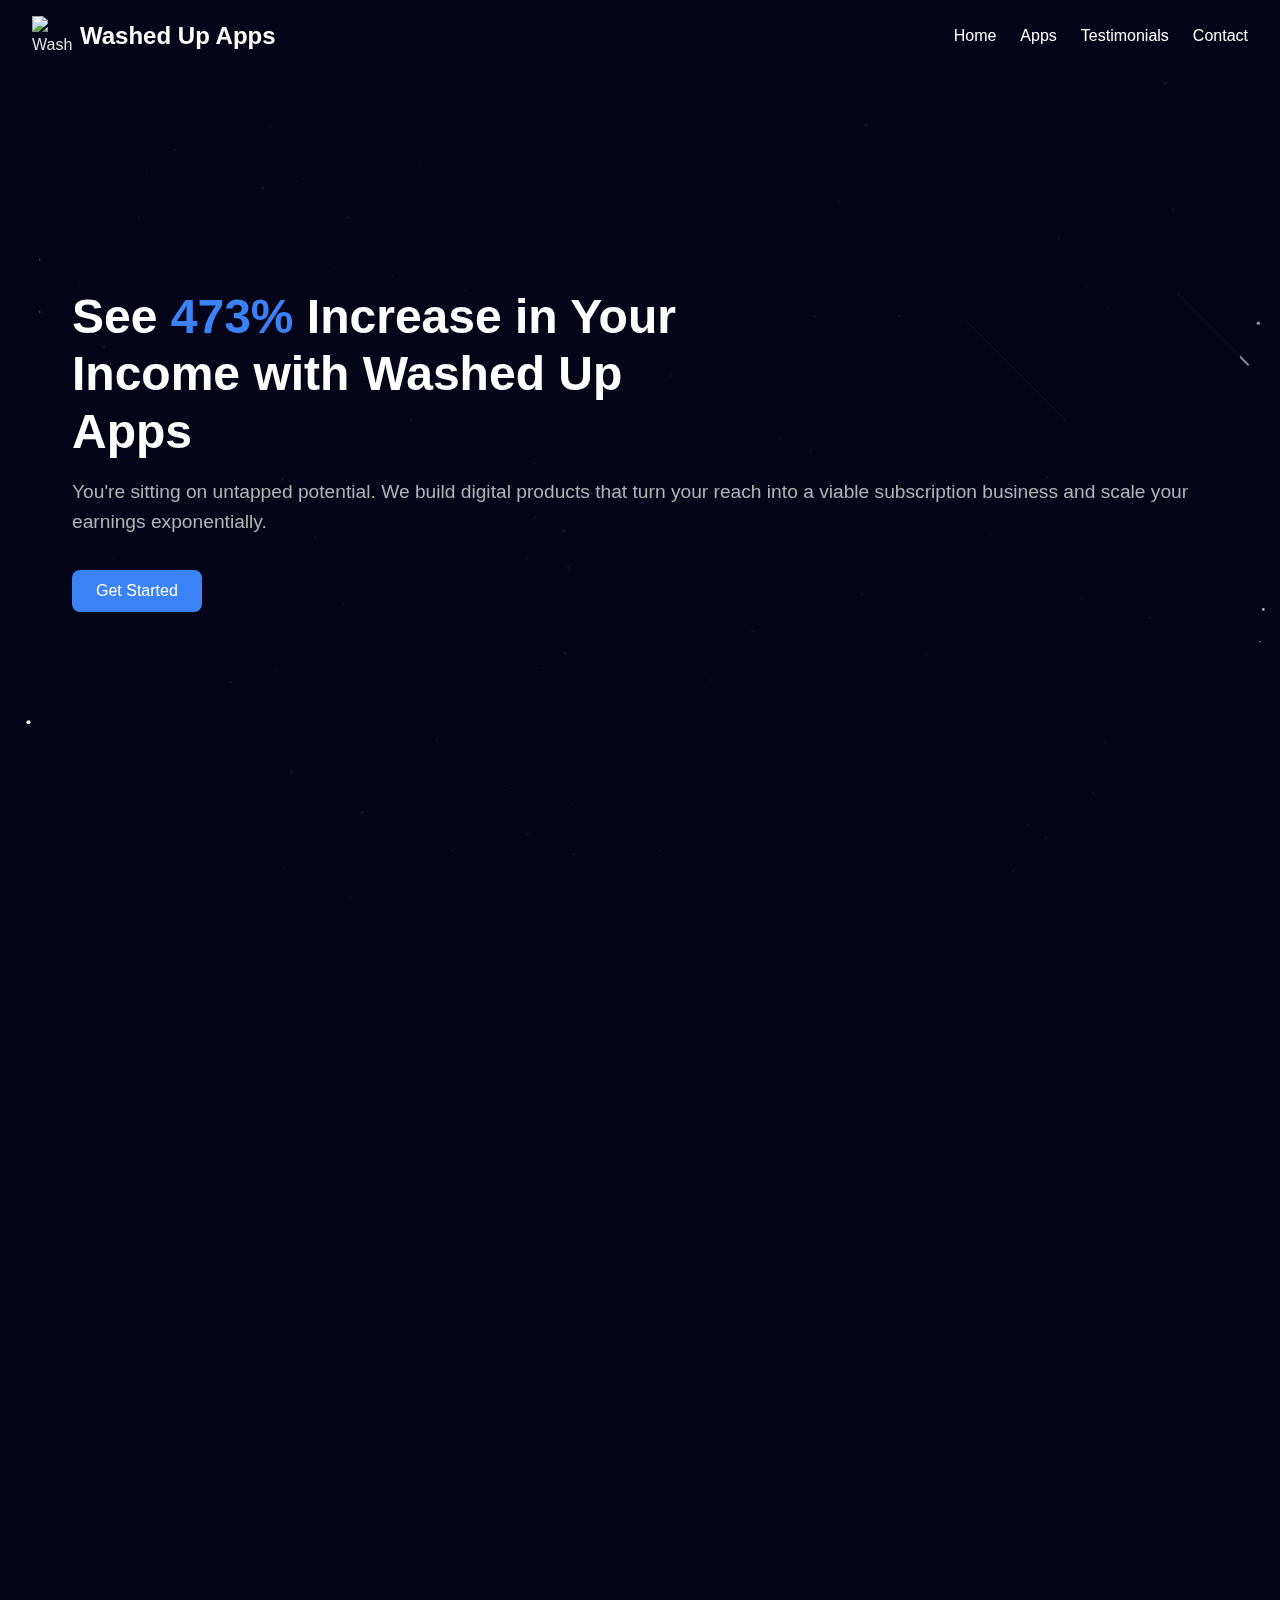
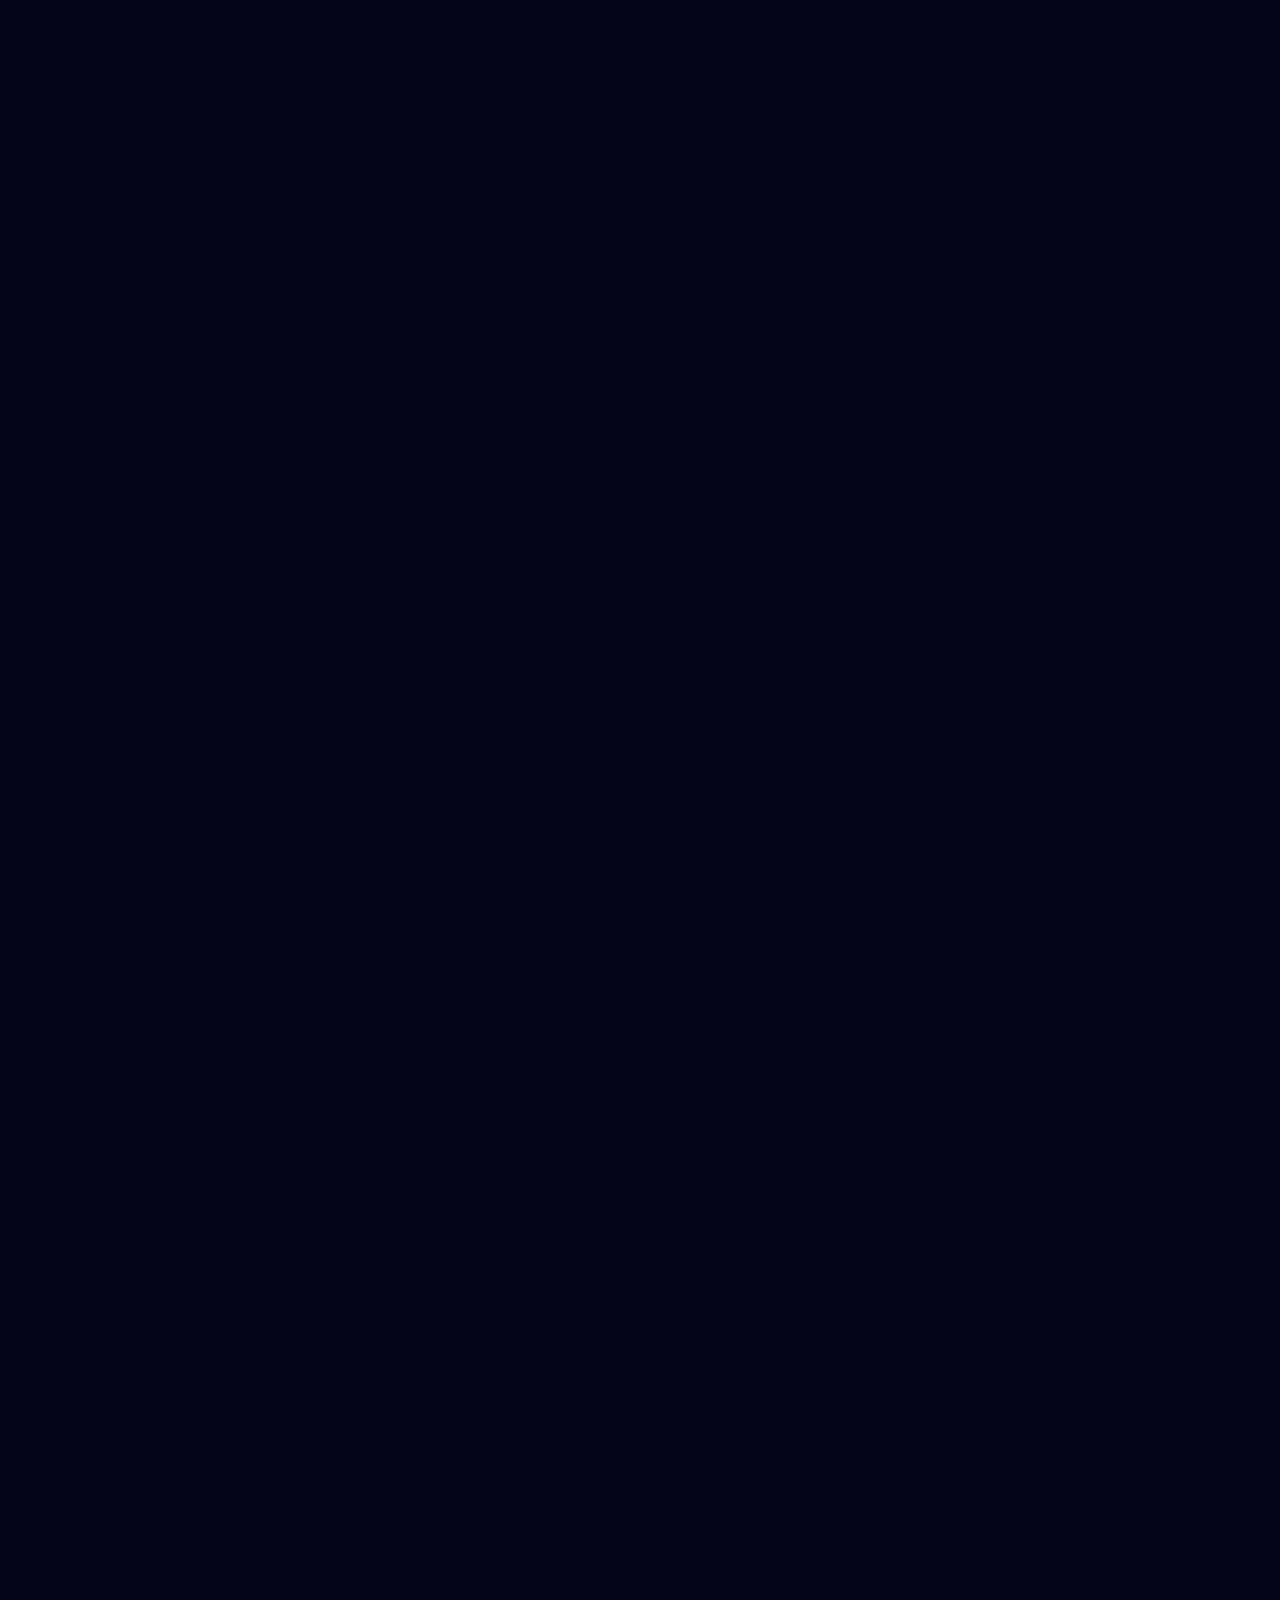
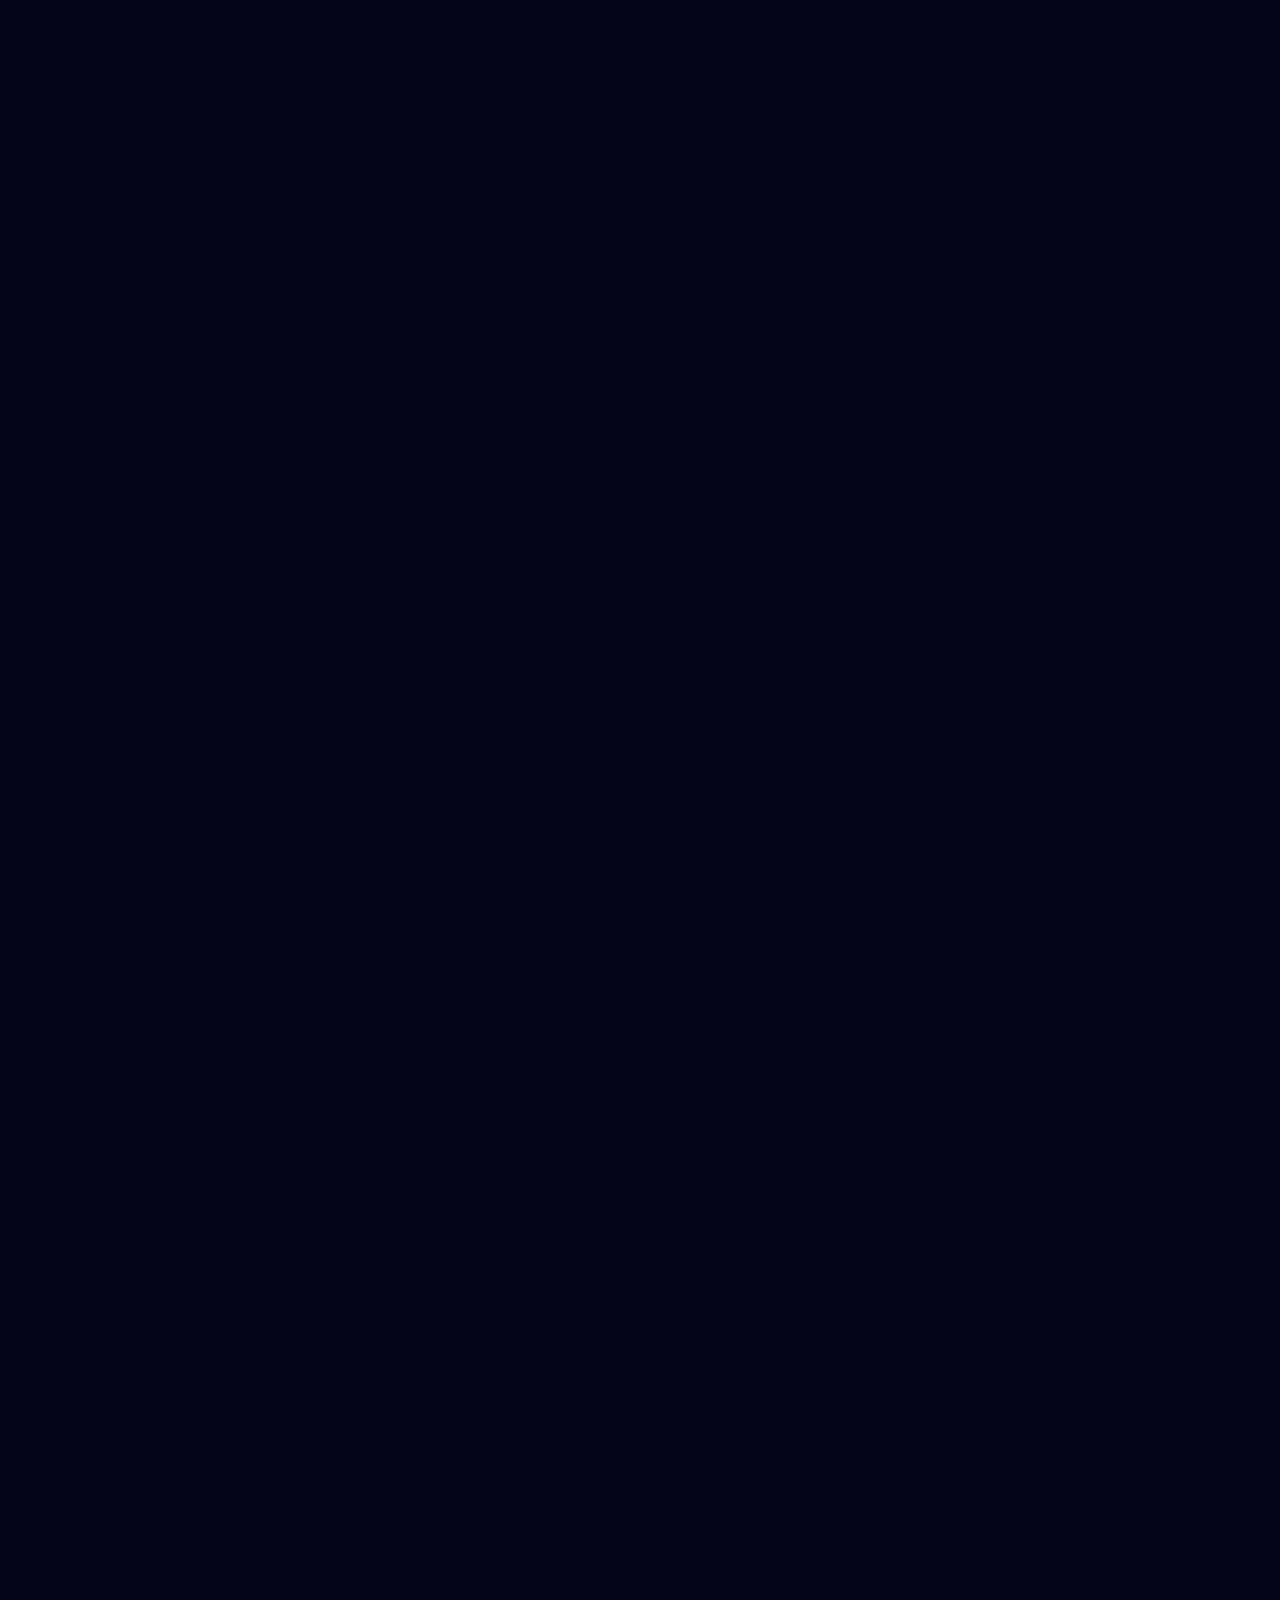
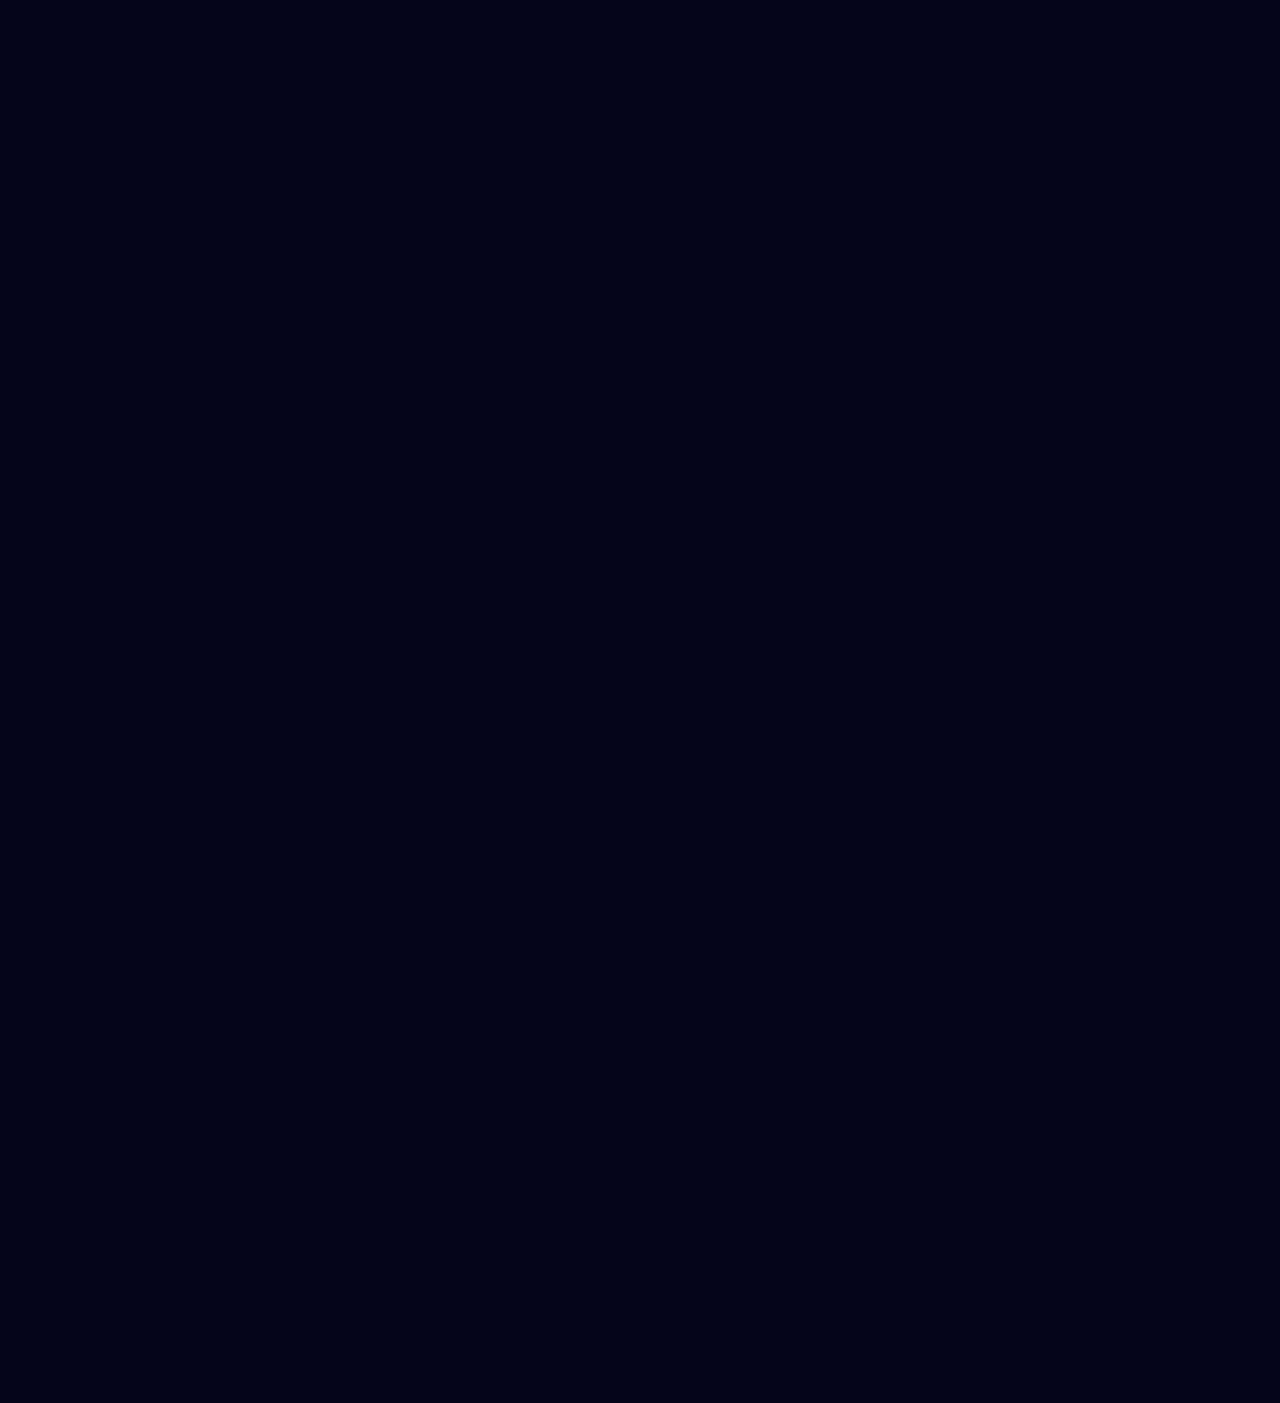
==== old/index.html @ 4eb17018 "SEO optimized" ====
<!DOCTYPE html>
<html lang="en">
<head>
    <!-- Meta Tags and Title -->
    <meta charset="UTF-8">
    <meta name="viewport" content="width=device-width, initial-scale=1.0">
    <meta name="description" content="Discover innovative mobile apps by Washed Up Apps. From RizzGPT's AI dating assistant to MemeGPT's meme creator, RoastGPT's comedy AI, PuppyTalk's pet companion, and Watevent's local event discovery. Join millions of satisfied users.">
    <meta name="keywords" content="mobile apps, iOS apps, RizzGPT, MemeGPT, RoastGPT, PuppyTalk, Watevent, event discovery, AI apps, meme generator, dating assistant, comedy AI, pet companion">
    <meta name="author" content="Washed Up Apps">
    <meta property="og:title" content="Washed Up Apps - Innovative Mobile Applications">
    <meta property="og:description" content="Discover innovative mobile apps by Washed Up Apps. From RizzGPT's AI dating assistant to MemeGPT's meme creator, RoastGPT's comedy AI, PuppyTalk's pet companion, and Watevent's local event discovery.">
    <meta property="og:image" content="wash.png">
    <meta property="og:url" content="https://washedupapps.com">
    <meta name="twitter:card" content="summary_large_image">
    <meta name="twitter:title" content="Washed Up Apps - Innovative Mobile Applications">
    <meta name="twitter:description" content="Discover innovative mobile apps by Washed Up Apps. From RizzGPT's AI dating assistant to MemeGPT's meme creator, RoastGPT's comedy AI, PuppyTalk's pet companion, and Watevent's local event discovery.">
    <meta name="twitter:image" content="wash.png">
    <title>Washed Up Apps - Innovative Mobile Applications</title>
    <!-- Favicon -->
    <link rel="icon" href="wash.png" type="image/png">
    <!-- Font Awesome CDN for Icons -->
    <link rel="stylesheet" href="https://cdnjs.cloudflare.com/ajax/libs/font-awesome/6.4.0/css/all.min.css">
    <!-- Styles -->
    <style>
        /* Reset and Base Styles */
        *, *::before, *::after {
            margin: 0;
            padding: 0;
            box-sizing: border-box;
        }

        html, body {
            height: 100%;
            scroll-behavior: smooth;
            overflow-y: scroll;
            scroll-snap-type: y mandatory;
        }

        body {
            background-color: #05051a; /* Very dark blue */
            color: #E0E0E0;
            font-family: 'Helvetica Neue', Helvetica, Arial, sans-serif;
            line-height: 1.6;
            position: relative;
            padding-top: 80px; /* Adjusted for fixed header */
        }

        a {
            color: inherit;
            text-decoration: none;
        }

        /* Header Styles */
        .site-header {
            position: fixed;
            top: 0;
            left: 0;
            width: 100%;
            padding: 1rem 2rem;
            display: flex;
            justify-content: space-between;
            align-items: center;
            background: rgba(5, 5, 26, 0.7); /* Semi-transparent dark blue background */
            backdrop-filter: blur(10px); /* Optional: adds a blur effect */
            z-index: 10; /* Ensure the header is above other elements */
        }

        .logo-container {
            display: flex;
            align-items: center;
        }

        .logo {
            width: 40px; /* Adjust size as needed */
            height: 40px;
            margin-right: 0.5rem;
        }

        .site-title {
            font-size: 1.5rem;
            color: #FFFFFF;
            font-weight: 600;
        }

        .navigation {
            display: flex;
            gap: 1.5rem;
        }

        .nav-link {
            color: #FFFFFF;
            font-size: 1rem;
            font-weight: 500;
            position: relative;
            transition: color 0.3s;
        }

        .nav-link::after {
            content: '';
            display: block;
            width: 0%;
            height: 2px;
            background: #3B82F6;
            transition: width 0.3s;
            position: absolute;
            bottom: -4px;
            left: 0;
        }

        .nav-link:hover {
            color: #3B82F6;
        }

        .nav-link:hover::after {
            width: 100%;
        }

        /* Menu Icon */
        .menu-icon {
            display: none; /* Hidden by default */
            cursor: pointer;
            color: #FFFFFF;
            font-size: 1.5rem;
        }

        /* Canvas Background */
        #starfield {
            position: fixed;
            top: 0;
            left: 0;
            width: 100%;
            height: 100%;
            z-index: -1;
        }

        /* Section Styles */
        section {
            scroll-snap-align: start;
            min-height: 100vh;
            padding: 2rem;
            display: flex;
            align-items: center;
            justify-content: center;
            position: relative;
            z-index: 1;
        }

        /* Hero Section */
        .hero-section {
            background-color: rgba(5, 5, 26, 0.95);
            color: #FFFFFF;
            padding: 6rem 2rem;
            text-align: left;
            display: flex;
            flex-direction: column;
            align-items: flex-start;
            max-width: 1200px;
            margin: 0 auto;
        }

        .hero-section h1 {
            font-size: 3rem;
            line-height: 1.2;
            margin-bottom: 1rem;
            color: #FFFFFF;
            width: 60%; /* Restrict to 60% of the container */
        }

        .hero-section .highlight {
            color: #3B82F6; /* Blue color for "473%" */
        }

        .hero-blurb {
            font-size: 1.2rem;
            color: #B3B3B3;
            margin-bottom: 2rem;
            width: 100%;
        }

        .hero-button {
            background-color: #3B82F6;
            color: #FFFFFF;
            padding: 0.75rem 1.5rem;
            border: none;
            border-radius: 8px;
            cursor: pointer;
            transition: background-color 0.3s, transform 0.3s;
            font-size: 1rem;
            font-weight: 500;
            align-self: flex-start; /* Aligns the button to the left */
        }

        .hero-button:hover {
            background-color: #2563EB;
            transform: translateY(-2px);
        }

        /* New Revenue Section Styles */
        .revenue-section {
            background-color: rgba(5, 5, 26, 0.95);
            color: #FFFFFF;
            padding: 4rem 2rem;
            display: flex;
            align-items: flex-start;
            max-width: 1200px;
            margin: 0 auto;

            align-items: center;
            justify-content: center;
            min-height: 100vh; /* Ensure full-screen height */
            scroll-snap-align: start; /* Enable scroll snapping */
        }

        .revenue-content {
            flex: 1;
            padding-right: 2rem;
        }

        .revenue-content h2 {
            font-size: 3rem;
            font-weight: bold;
            line-height: 1.2;
        }

        .revenue-image {
            flex: 1;
            justify-content: center;
        }

        .revenue-image img {
            max-width: 80%;
            height: auto;
        }

        @media (max-width: 992px) {
            .revenue-section {
                flex-direction: column;
                text-align: center;
            }

            .revenue-content {
                padding-right: 0;
                margin-bottom: 2rem;
            }

            .revenue-image img {
                max-width: 100%;
            }

        }

        /* Our Numbers Section */
        .numbers-section {
            background-color: rgba(5, 5, 26, 0.0);
            padding: 4rem 2rem;
            text-align: center;
            color: #FFFFFF;
            display: flex;
            flex-direction: column;
            align-items: center;
        }

        .numbers-section h2 {
            font-size: 2.5rem;
            margin-bottom: 2rem; /* Space between heading and boxes */
        }

        .numbers-container {
            display: flex;
            justify-content: center;
            gap: 2rem;
            flex-wrap: wrap;
        }

        .number-box {
            background-color: rgba(30, 30, 30, 0.7);
            border-radius: 12px;
            padding: 2rem;
            flex: 1 1 200px;
            max-width: 300px;
            box-shadow: 0 4px 8px rgba(0,0,0,0.3);
            backdrop-filter: blur(5px);
            transition: transform 0.3s, background-color 0.3s;
        }

        .number-box:hover {
            transform: translateY(-5px);
            background-color: rgba(30, 30, 30, 0.95);
        }

        .number {
            font-size: 3rem;
            font-weight: 700;
            color: #3B82F6;
            margin-bottom: 0.5rem;
        }

        .label {
            font-size: 1.2rem;
            color: #CCCCCC;
        }

        /* App Portfolio Layout */
        .app-portfolio {
            display: flex;
            flex-direction: column;
            align-items: center; /* Center the app items */
            gap: 2rem;
            padding: 2rem;
            max-width: 1200px; /* Ensure the portfolio doesn't exceed this width */
            margin: 0 auto; /* Center the portfolio section */
        }

        .app-portfolio h2 {
            text-align: center;
            font-size: 2rem;
            margin-bottom: 2rem;
            color: #FFFFFF;
            animation: fadeInDown 1s ease-out forwards;
        }

        /* App Item Styling */
        .app-item {
            display: flex;
            align-items: center;
            background-color: rgba(30, 30, 30, 0.7);
            border-radius: 12px;
            padding: 1.5rem;
            transition: opacity 0.6s ease-out, transform 0.6s ease-out;
            opacity: 0;
            transform: translateY(20px);
            box-shadow: 0 4px 8px rgba(0,0,0,0.3);
            backdrop-filter: blur(5px);
            width: 100%; /* Make each app-item take full width of the portfolio */
            max-width: 800px; /* Optional: Restrict maximum width for better readability */
            gap: 0.5rem; /* Reduced gap for closer spacing */
        }

        /* Animate on Load */
        .app-item.animate {
            opacity: 1;
            transform: translateY(0);
        }

        /* Image Left Layout */
        .app-item.image-left {
            flex-direction: row;
        }

        .app-item.image-left .app-details {
            text-align: right;
            align-items: flex-end; /* Align content to the right */
        }

        .app-item.image-left .app-button {
            align-self: flex-end; /* Right align the button */
        }

        /* Image Right Layout */
        .app-item.image-right {
            flex-direction: row-reverse;
        }

        .app-item.image-right .app-details {
            text-align: left;
            align-items: flex-start; /* Align content to the left */
        }

        .app-item.image-right .app-button {
            align-self: flex-start; /* Left align the button */
        }

        /* App Image */
        .app-image {
            flex: 1;
            max-width: 20%;
            margin: 0; /* Removed margin for closer spacing */
        }

        .app-image img {
            width: 100%;
            height: auto;
            border-radius: 12px;
            transition: transform 0.3s;
        }

        .app-image img:hover {
            transform: scale(1.05);
        }

        /* App Details */
        .app-details {
            flex: 2;
            display: flex;
            flex-direction: column;
            justify-content: center;
        }

        /* App Title */
        .app-title {
            font-size: 2rem;
            margin-bottom: 0.5rem;
            color: #FFFFFF;
        }

        /* App Description */
        .app-description {
            font-size: 1.1rem;
            color: #B3B3B3;
            margin-bottom: 1.5rem;
        }

        /* App Stats */
        .app-stats {
            display: flex;
            gap: 2rem;
            margin-bottom: 1.5rem;
        }

        .stat {
            display: flex;
            flex-direction: column;
            align-items: flex-start;
        }

        .stat-number {
            font-size: 1.2rem;
            font-weight: 600;
            color: #3B82F6;
        }

        .stat-label {
            font-size: 0.9rem;
            color: #CCCCCC;
        }

        /* App Button */
        .app-button {
            background-color: #3B82F6;
            color: #FFFFFF;
            padding: 0.75rem 1.5rem;
            border: none;
            border-radius: 8px;
            cursor: pointer;
            transition: background-color 0.3s, transform 0.3s;
            font-size: 1rem;
            font-weight: 500;
        }

        .app-button:hover {
            background-color: #2563EB;
            transform: translateY(-2px);
        }

        /* Testimonials Section */
        .testimonials-section {
            background: rgba(5, 5, 26, 0.95);
            padding: 4rem 2rem;
            text-align: center;
            color: #FFFFFF;
            display: flex;
            flex-direction: column;
            align-items: center;
        }

        .testimonials-section h2 {
            font-size: 2rem;
            margin-bottom: 1rem;
        }

        .xyz-blurb {
            background-color: rgba(5, 5, 26, 0.95);
            padding: 2rem;
            border-radius: 12px;
            margin-bottom: 3rem;
            max-width: 800px;
            font-size: 1.5rem; /* Added this line to increase font size */
        }

        .testimonial-divider {
            width: 100%;
            height: 2px;
            background-color: #3B82F6;
            margin-bottom: 3rem;
        }

        .testimonial-container {
            max-width: 1200px;
            margin: 0 auto;
            width: 100%;
            display: flex;
            flex-direction: column;
            gap: 2rem;
        }

        .testimonial {
            display: flex;
            align-items: flex-start;
            text-align: left;
            gap: 2rem;
        }

        .testimonial:last-child {
            margin-bottom: 0;
        }

        .testimonial-image {
            flex-shrink: 0;
        }

        .profile-pic {
            width: 120px;
            height: 120px;
            border-radius: 50%;
            object-fit: cover;
            border: 3px solid #3B82F6;
        }

        blockquote {
            font-size: 1.5rem;
            font-style: italic;
            margin-bottom: 1rem;
            position: relative;
            padding-left: 1.5rem;
        }

        /* Stars for Rating */
        .stars {
            color: #FFD700; /* Gold color for stars */
            margin-bottom: 1rem;
        }

        .stars i {
            margin-right: 0.2rem;
        }

        cite {
            font-style: normal;
            font-weight: bold;
        }

        .influencer-info {
            display: block;
            color: #888;
            font-size: 0.9rem;
            margin-top: 0.5rem;
        }

        /* Contact Section */
        .contact-section {
            background: rgba(5, 5, 26, 0.95);
            display: flex;
            flex-direction: column;
            align-items: center;
            justify-content: center;
            color: #FFFFFF;
        }

        .contact-section h2 {
            font-size: 2rem;
            margin-bottom: 1.5rem;
        }

        .social-links {
            display: flex;
            gap: 2rem;
        }

        .social-links a {
            color: #3B82F6;
            font-size: 1.5rem;
            transition: color 0.3s;
            display: flex;
            align-items: center;
            gap: 0.5rem;
        }

        .social-links a:hover {
            color: #2563EB;
        }

        /* Footer */
        footer {
            text-align: center;
            padding: 2rem 0;
            color: #777777;
            font-size: 0.9rem;
            border-top: 1px solid #333333;
            position: relative;
            z-index: 1;
        }

        /* Animations */
        @keyframes fadeInDown {
            from {
                opacity: 0;
                transform: translateY(-20px);
            }
            to {
                opacity: 1;
                transform: translateY(0);
            }
        }

        @keyframes fadeInUp {
            from {
                opacity: 0;
                transform: translateY(20px);
            }
            to {
                opacity: 1;
                transform: translateY(0);
            }
        }

        /* Responsive Adjustments */
        @media (max-width: 1200px) {
            .app-item {
                max-width: 95%; /* Allow app-items to take up more space on smaller screens */
            }
        }

        @media (max-width: 992px) {
            .app-item {
                flex-direction: column;
                align-items: center;
            }

            .app-image {
                max-width: 80%;
                margin: 1rem 0;
            }

            .app-details {
                align-items: center;
                text-align: center;
            }

            .app-stats {
                flex-direction: column;
                gap: 1rem;
            }

            /* Numbers Section Adjustments */
            .numbers-container {
                flex-direction: column;
                gap: 1.5rem;
            }

            /* Hero Section Adjustments */
            .hero-section {
                align-items: center;      /* Centers items on smaller screens */
                text-align: center;       /* Centers text */
            }

            .hero-section h1 {
                width: 80%; /* Adjust width on smaller screens */
            }

            .hero-blurb {
                max-width: 100%;
                text-align: center;
            }

            .hero-button {
                align-self: center;       /* Centers the button */
            }
            .app-item.image-left, .app-item.image-right {
                flex-direction: column;
            }

            /* Testimonials Adjustments */
            .testimonial {
                flex-direction: column;
                text-align: center;
                align-items: center;
            }

            .testimonial-image {
                margin-right: 0;
                margin-bottom: 1rem;
            }

            blockquote {
                font-size: 1.2rem;
                padding-left: 0;
            }

            .stars {
                justify-content: center;
            }

            /* Testimonials Blurb Adjustment */
            .testimonials-blurb {
                font-size: 1rem;
            }

            /* Mobile Navigation Menu */
            .navigation {
                display: none; /* Hide the navigation menu by default */
                position: absolute;
                top: 80px; /* Adjust according to header height */
                left: 0;
                width: 100%;
                background: rgba(5, 5, 26, 0.95);
                flex-direction: column;
                align-items: center;
                gap: 1rem;
                padding: 1rem 0;
                z-index: 9;
            }
            .navigation.active {
                display: flex; /* Show the navigation menu when active */
            }
            .menu-icon {
                display: block; /* Show the menu icon on small screens */
            }
            .site-header {
                justify-content: space-between; /* Adjust header alignment */
            }
        }

        @media (max-width: 768px) {
            .hero-section {
                padding: 4rem 1rem;
            }

            .hero-section h1 {
                font-size: 2.5rem;
                width: 80%; /* Further adjust width */
            }

            .hero-blurb {
                font-size: 1rem;
            }

            .app-title {
                font-size: 1.8rem;
            }

            .app-description {
                font-size: 1rem;
            }

            .stat-number {
                font-size: 1.2rem;
            }

            .stat-label {
                font-size: 0.9rem;
            }

            .app-button {
                padding: 0.6rem 1.2rem;
                font-size: 0.95rem;
            }

            .numbers-section h2 {
                font-size: 2rem;
            }

            .number {
                font-size: 2.5rem;
            }

            .label {
                font-size: 1rem;
            }

            .section-break {
                height: 30px;
            }

            .testimonials-section h2 {
                font-size: 2rem;
            }

            blockquote {
                font-size: 1.2rem;
            }
        }

        @media (max-width: 480px) {
            .hero-section {
                padding: 3rem 1rem;
            }

            .hero-section h1 {
                font-size: 2rem;
                width: 100%; /* Full width on very small screens */
            }

            .hero-blurb {
                font-size: 0.9rem;
            }

            .hero-button {
                padding: 0.6rem 1.2rem;
                font-size: 0.95rem;
            }

            .social-links {
                flex-direction: column;
                gap: 1rem;
            }

            .app-stats {
                flex-direction: column;
                gap: 0.5rem;
            }

            .numbers-container {
                gap: 1rem;
            }

            .number-box {
                padding: 1.5rem;
            }

            .section-break {
                height: 20px;
            }

            .stars {
                gap: 0.2rem;
            }

            .testimonials-blurb {
                font-size: 0.9rem;
            }
        }
        /* Styling for Explore All Apps button */
        .explore-all-container {
            display: flex;
            justify-content: center;
        }

        .explore-all-button {
            background-color: #3B82F6;
            color: #FFFFFF;
            padding: 0.75rem 1.5rem;
            border: none;
            border-radius: 8px;
            cursor: pointer;
            transition: background-color 0.3s, transform 0.3s;
            font-size: 1.2rem;
            font-weight: 500;
        }

        .explore-all-button:hover {
            background-color: #2563EB;
            transform: translateY(-2px);
        }

        /* Section Break Styling */
        .section-break {
            width: 100%;
            height: 50px; /* Adjust the height as needed */
            background-color: transparent; /* Can be changed to a color or include a decorative element */
            margin-bottom: 2rem; /* Space before the Numbers Section */
        }

        /* Smaller Break for Internal Separation */
        .section-break.small-break {
            height: 20px; /* Adjust height for smaller separation */
            margin-bottom: 1.5rem; /* Space after the heading */
        }
    </style>
</head>
<body>

    <!-- Header Section -->
    <header class="site-header">
        <div class="logo-container">
            <img src="wash.png" alt="Washed Up Apps Logo" class="logo">
            <span class="site-title">Washed Up Apps</span>
        </div>
        <!-- Hamburger Menu Icon -->
        <div class="menu-icon" id="menu-icon">
            <i class="fas fa-bars"></i>
        </div>
        <!-- Navigation Menu -->
        <nav class="navigation" id="nav-menu">
            <a href="#hero" class="nav-link">Home</a>
            <a href="#apps" class="nav-link">Apps</a>
            <a href="#testimonials" class="nav-link">Testimonials</a>
            <a href="#contact" class="nav-link">Contact</a>
        </nav>
    </header>

    <!-- Canvas for Moving Starry Background -->
    <canvas id="starfield"></canvas>

    <!-- Hero Section -->
    <section class="hero-section" id="hero">
        <h1>See <span class="highlight">473%</span> Increase in Your Income with Washed Up Apps</h1>
        <p class="hero-blurb">You're sitting on untapped potential. We build digital products that turn your reach into a viable subscription business and scale your earnings exponentially.</p>
        <button class="hero-button" onclick="window.location.href='#contact'">Get Started</button>
    </section>

    <!-- New Revenue Stream Section -->
    <section class="revenue-section">
        <div class="revenue-content">
            <h2>Unlock a New Revenue Stream</h2>
        </div>
        <div class="revenue-image">
            <img src="revenuecatchat.png" alt="Revenue Stream Image" loading="lazy">
        </div>
    </section>

    <!-- Break Before Numbers Section -->
    <div class="section-break"></div>

    <!-- Our Numbers Section -->
    <section class="numbers-section">
        <h2>Our Numbers Speak for Themselves</h2>
        <div class="numbers-container">
            <div class="number-box">
                <div class="number">160K+</div>
                <div class="label">Downloads</div>
            </div>
            <div class="number-box">
                <div class="number">16</div>
                <div class="label">Apps Launched</div>
            </div>
            <div class="number-box">
                <div class="number">4M+</div>
                <div class="label">App Impressions</div>
            </div>
        </div>
    </section>

    <!-- App Portfolio Section -->
    <section class="app-portfolio" id="apps">
        <br>
        <h2>Some Apps We Worked On</h2>

        <!-- RizzGPT App Item -->
        <div class="app-item animate image-right" id="app2" data-delay="0.2s">
            <div class="app-image">
                <img src="3.png" alt="RizzGPT Screenshot" loading="lazy">
            </div>
            <div class="app-details">
                <h2 class="app-title">RizzGPT</h2>
                <p class="app-description">Your AI-powered dating wingman to craft the perfect messages.</p>
                <div class="app-stats">
                    <div class="stat">
                        <span class="stat-number">70K+</span>
                        <span class="stat-label">Downloads</span>
                    </div>
                    <div class="stat">
                        <span class="stat-number">1M+</span>
                        <span class="stat-label">Impressions</span>
                    </div>
                    <div class="stat">
                        <span class="stat-number">4.1/5</span>
                        <span class="stat-label">Rating</span>
                    </div>
                </div>
                <button class="app-button" onclick="window.location.href='https://apps.apple.com/us/app/rizzgpt-ai-dating-wingman/id6444730312?platform=iphone'">More Info</button>
            </div>
        </div>

        <!-- MemeGPT App Item -->
        <div class="app-item animate image-right" id="app2" data-delay="0.2s">
            <div class="app-image">
                <img src="5.png" alt="MemeGPT Screenshot" loading="lazy">
            </div>
            <div class="app-details">
                <h2 class="app-title">MemeGPT</h2>
                <p class="app-description">Create hilarious memes effortlessly with AI-driven tools.</p>
                <div class="app-stats">
                    <div class="stat">
                        <span class="stat-number">10K+</span>
                        <span class="stat-label">Downloads</span>
                    </div>
                    <div class="stat">
                        <span class="stat-number">400K+</span>
                        <span class="stat-label">Impressions</span>
                    </div>
                    <div class="stat">
                        <span class="stat-number">4.9/5</span>
                        <span class="stat-label">Rating</span>
                    </div>
                </div>
                <button class="app-button" onclick="window.location.href='https://apps.apple.com/us/app/memegpt-ai-meme-generator/id6476749813'">More Info</button>
            </div>
        </div>

        <!-- Watevent App Item -->
        <div class="app-item animate image-right" id="app4" data-delay="0.4s">
            <div class="app-image">
                <img src="4.png" alt="Watevent Screenshot" loading="lazy">
            </div>
            <div class="app-details">
                <h2 class="app-title">Watevent</h2>
                <p class="app-description">Discover and join local fun events tailored to your interests.</p>
                <div class="app-stats">
                    <div class="stat">
                        <span class="stat-number">5K+</span>
                        <span class="stat-label">Downloads</span>
                    </div>
                    <div class="stat">
                        <span class="stat-number">100K+</span>
                        <span class="stat-label">Impressions</span>
                    </div>
                    <div class="stat">
                        <span class="stat-number">4.9/5</span>
                        <span class="stat-label">Rating</span>
                    </div>
                </div>
                <button class="app-button" onclick="window.location.href='https://apps.apple.com/us/app/watevent-local-fun-events/id6475428219?platform=iphone'">More Info</button>
            </div>
        </div>
        <div class="explore-all-container">
            <button class="explore-all-button" onclick="window.location.href='https://washedupapps.com/apps'">See More</button>
        </div>
    
        <br>
        <br>

        <!-- Add more app-item divs as needed -->
    </section>

    <!-- Break Before Testimonials Section -->
    <div class="section-break"></div>

    <!-- Testimonials Section with Integrated XYZ Blurb -->
    <section class="testimonials-section" id="testimonials">
        <div class="xyz-blurb">
            <p>At Washed Up Apps, we specialize in crafting innovative apps that transform your ideas into engaging digital experiences, delivering exceptional results for our clients.</p>
        </div>
        <div class="testimonial-divider"></div>

        <div class="testimonial-container">
            <!-- First Testimonial -->
            <div class="testimonial">
                <div class="testimonial-image">
                    <img src="face.jpg" alt="Aadit Sheth profile picture" class="profile-pic">
                </div>
                <div>
                    <blockquote>
                        "Partnering with Washed Up Apps made all the difference. I'm not technical at all, but they helped me go from idea to launch effortlessly. My income tripled, and the audience loved the product."
                    </blockquote>
                    <div class="stars">
                        <i class="fas fa-star"></i>
                        <i class="fas fa-star"></i>
                        <i class="fas fa-star"></i>
                        <i class="fas fa-star"></i>
                        <i class="fas fa-star"></i>
                    </div>
                    <cite>
                        Aadit Sheth (@aaditsh)<br>
                        <span class="influencer-info">Twitter Influencer (296k followers)</span>
                    </cite>
                </div>
            </div>
            <!-- Second Testimonial -->
            <div class="testimonial">
                <div class="testimonial-image">
                    <img src="3e8.jpeg" alt="Jane Doe profile picture" class="profile-pic">
                </div>
                <div>
                    <blockquote>
                        "Working with Washed Up Apps was a game-changer. Their expertise in AI and app development helped me create a product that my audience couldn't get enough of. My revenue soared beyond expectations."
                    </blockquote>
                    <div class="stars">
                        <i class="fas fa-star"></i>
                        <i class="fas fa-star"></i>
                        <i class="fas fa-star"></i>
                        <i class="fas fa-star"></i>
                        <i class="fas fa-star"></i>
                    </div>
                    <cite>
                        @3.0e8<br>
                        <span class="influencer-info">TikTok Content Creator (195k followers)</span>
                    </cite>
                </div>
            </div>
        </div>
    </section>

    <!-- Contact Section -->
    <section class="contact-section" id="contact">
        <h2>Connect with Us</h2>
        <div class="social-links">
            <a href="https://x.com/ariwasch" target="_blank" aria-label="Ari's Twitter Profile">
                <i class="fab fa-twitter"></i> Ari
            </a>
            <a href="https://x.com/amaan_shabeer" target="_blank" aria-label="Amaan's Twitter Profile">
                <i class="fab fa-twitter"></i> Amaan
            </a>
            <a href="https://x.com/diabyismael" target="_blank" aria-label="Ismael's Twitter Profile">
                <i class="fab fa-twitter"></i> Ismael
            </a>

        </div>
    </section>

    <!-- Footer -->
    <footer>
        &copy; 2024 Washed Up Apps. All rights reserved.
    </footer>

    <!-- JavaScript for Scroll-triggered Animations, Hamburger Menu, and Starfield with Shooting Stars -->
    <script>
        // Starfield and Shooting Stars Animation
        const canvas = document.getElementById('starfield');
        const ctx = canvas.getContext('2d');

        // Resize canvas to full window size
        function resizeCanvas() {
            canvas.width = window.innerWidth;
            canvas.height = window.innerHeight;
        }

        window.addEventListener('resize', resizeCanvas);
        resizeCanvas();

        // Star class
        class Star {
            constructor(x, y, radius, speed, opacity) {
                this.x = x;
                this.y = y;
                this.radius = radius;
                this.speed = speed;
                this.opacity = opacity;
                this.direction = Math.random() * Math.PI * 2;
            }

            update() {
                this.x += Math.cos(this.direction) * this.speed;
                this.y += Math.sin(this.direction) * this.speed;

                // Wrap around the screen
                if (this.x < 0) this.x = canvas.width;
                if (this.x > canvas.width) this.x = 0;
                if (this.y < 0) this.y = canvas.height;
                if (this.y > canvas.height) this.y = 0;
            }

            draw(ctx) {
                ctx.beginPath();
                ctx.arc(this.x, this.y, this.radius, 0, Math.PI * 2);
                ctx.fillStyle = `rgba(255, 255, 255, ${this.opacity})`;
                ctx.fill();
            }
        }

        // Shooting Star class
        class ShootingStar {
            constructor() {
                this.reset();
            }

            reset() {
                this.x = Math.random() * canvas.width;
                this.y = 0; // Start from top
                this.length = Math.random() * 100 + 50; // Length between 50 to 150
                this.speed = Math.random() * 10 + 10; // Speed between 10 to 20
                this.opacity = 1;
                this.angle = Math.PI / 4; // 45 degrees
                this.velocityX = Math.cos(this.angle) * this.speed;
                this.velocityY = Math.sin(this.angle) * this.speed;
                this.isActive = true;
                // Random delay before next shooting star
                this.delay = Math.random() * 5000; // 0 to 5 seconds
                this.timer = 0;
            }

            update(deltaTime) {
                if (!this.isActive) {
                    this.timer += deltaTime;
                    if (this.timer >= this.delay) {
                        this.reset();
                    }
                    return;
                }

                this.x += this.velocityX;
                this.y += this.velocityY;

                // Fade out
                this.opacity -= 0.01;
                if (this.opacity <= 0) {
                    this.isActive = false;
                }

                // Remove if out of bounds
                if (this.x > canvas.width + this.length || this.y > canvas.height + this.length) {
                    this.isActive = false;
                }
            }

            draw(ctx) {
                if (!this.isActive) return;

                ctx.beginPath();
                ctx.moveTo(this.x, this.y);
                ctx.lineTo(this.x - this.velocityX * this.length / this.speed, this.y - this.velocityY * this.length / this.speed);
                ctx.strokeStyle = `rgba(255, 255, 255, ${this.opacity})`;
                ctx.lineWidth = 2;
                ctx.stroke();
            }
        }

        // Initialize stars and shooting stars
        const stars = [];
        const shootingStars = [];
        const numStars = 100;
        const numShootingStars = 3; // Number of shooting stars to manage

        for (let i = 0; i < numStars; i++) {
            const x = Math.random() * canvas.width;
            const y = Math.random() * canvas.height;
            const radius = Math.random() * 1.5 + 0.5;
            const speed = Math.random() * 0.5 + 0.2;
            const opacity = Math.random() * 0.5 + 0.5;
            stars.push(new Star(x, y, radius, speed, opacity));
        }

        for (let i = 0; i < numShootingStars; i++) {
            shootingStars.push(new ShootingStar());
        }

        let lastTime = performance.now();

        // Animation loop
        function animate(time) {
            const deltaTime = time - lastTime;
            lastTime = time;

            ctx.clearRect(0, 0, canvas.width, canvas.height);
            for (let star of stars) {
                star.update();
                star.draw(ctx);
            }
            for (let shootingStar of shootingStars) {
                shootingStar.update(deltaTime);
                shootingStar.draw(ctx);
            }
            requestAnimationFrame(animate);
        }

        animate();

        // Scroll-triggered Animations using Intersection Observer
        document.addEventListener('DOMContentLoaded', function() {
            const appItems = document.querySelectorAll('.app-item');

            const observerOptions = {
                root: null,
                rootMargin: '0px',
                threshold: 0.5
            };

            const observer = new IntersectionObserver((entries, observer) => {
                entries.forEach(entry => {
                    if (entry.isIntersecting) {
                        const delay = entry.target.dataset.delay || '0s';
                        entry.target.style.transitionDelay = delay;
                        entry.target.classList.add('animate');
                        observer.unobserve(entry.target);
                    }
                });
            }, observerOptions);

            appItems.forEach(item => {
                observer.observe(item);
            });

            // Hamburger Menu Toggle
            const menuIcon = document.getElementById('menu-icon');
            const navMenu = document.getElementById('nav-menu');

            menuIcon.addEventListener('click', function() {
                navMenu.classList.toggle('active');
            });
        });
    </script>
</body>
</html>
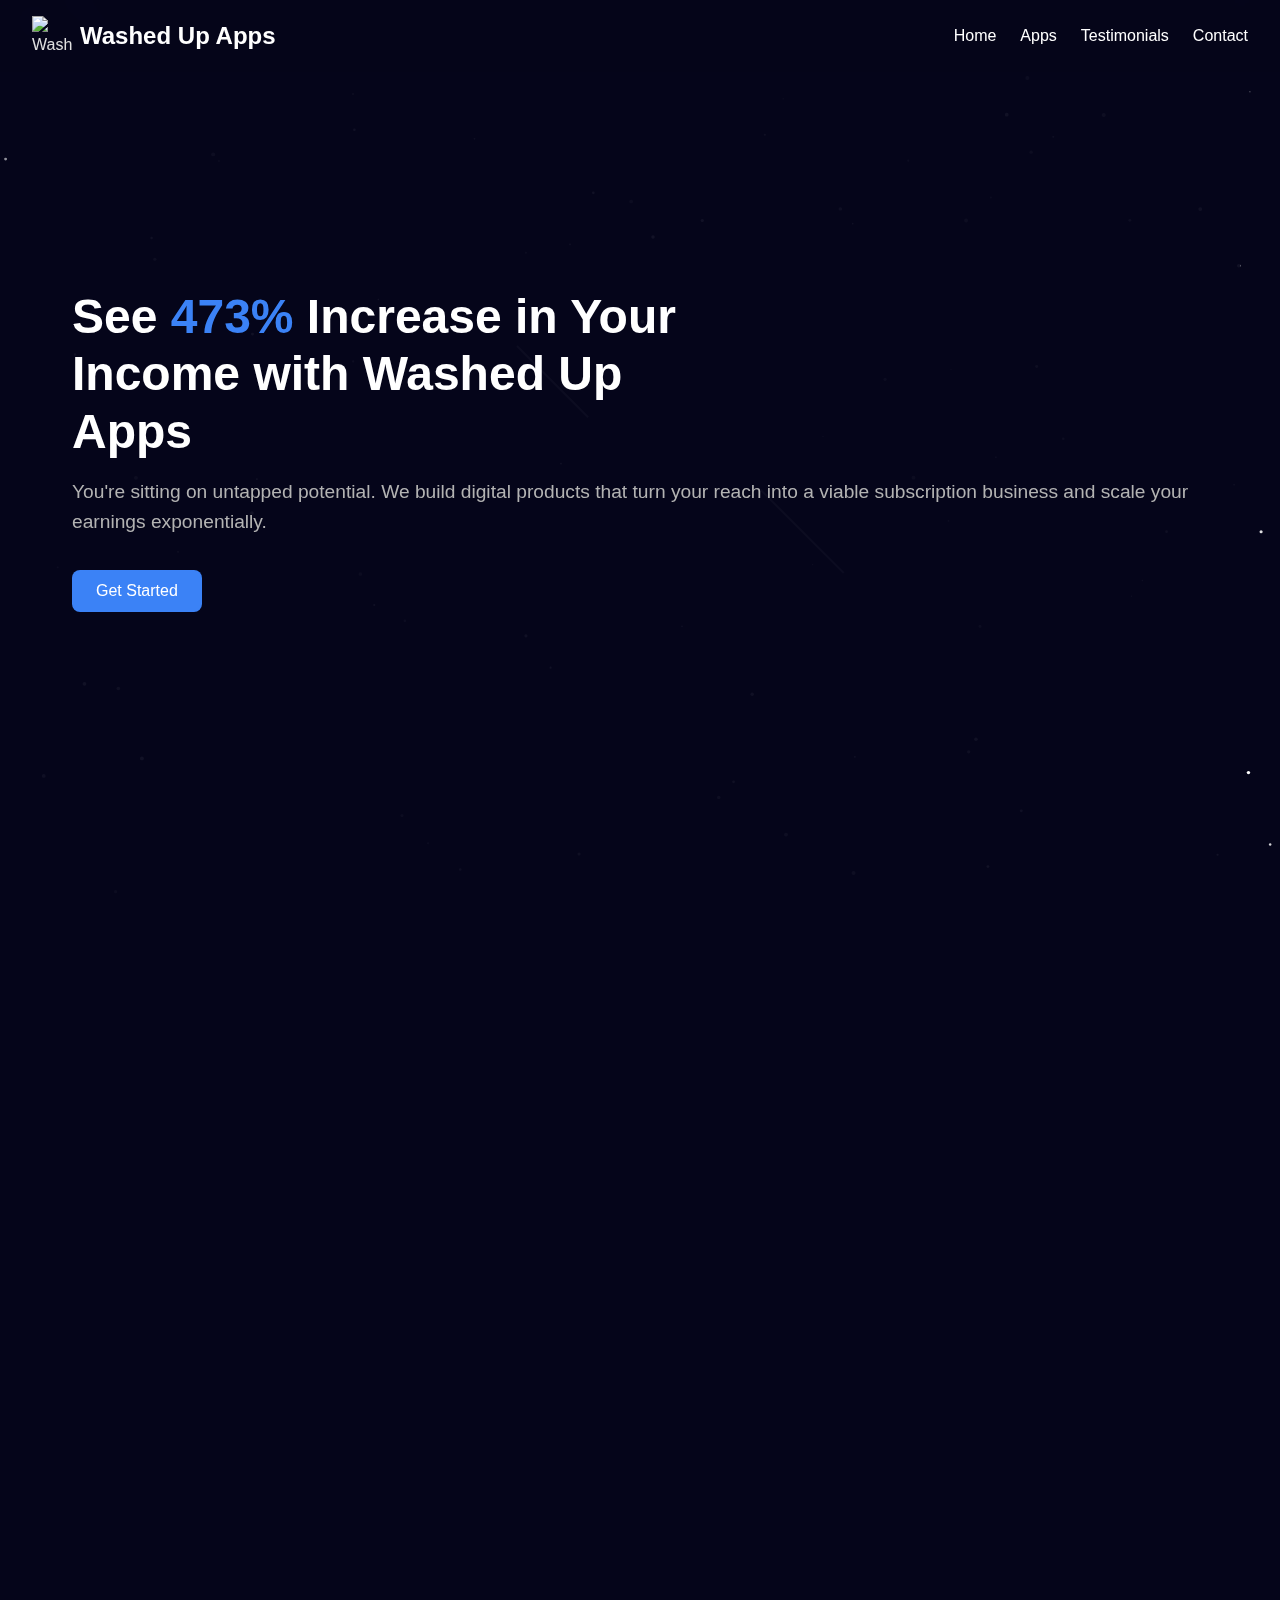
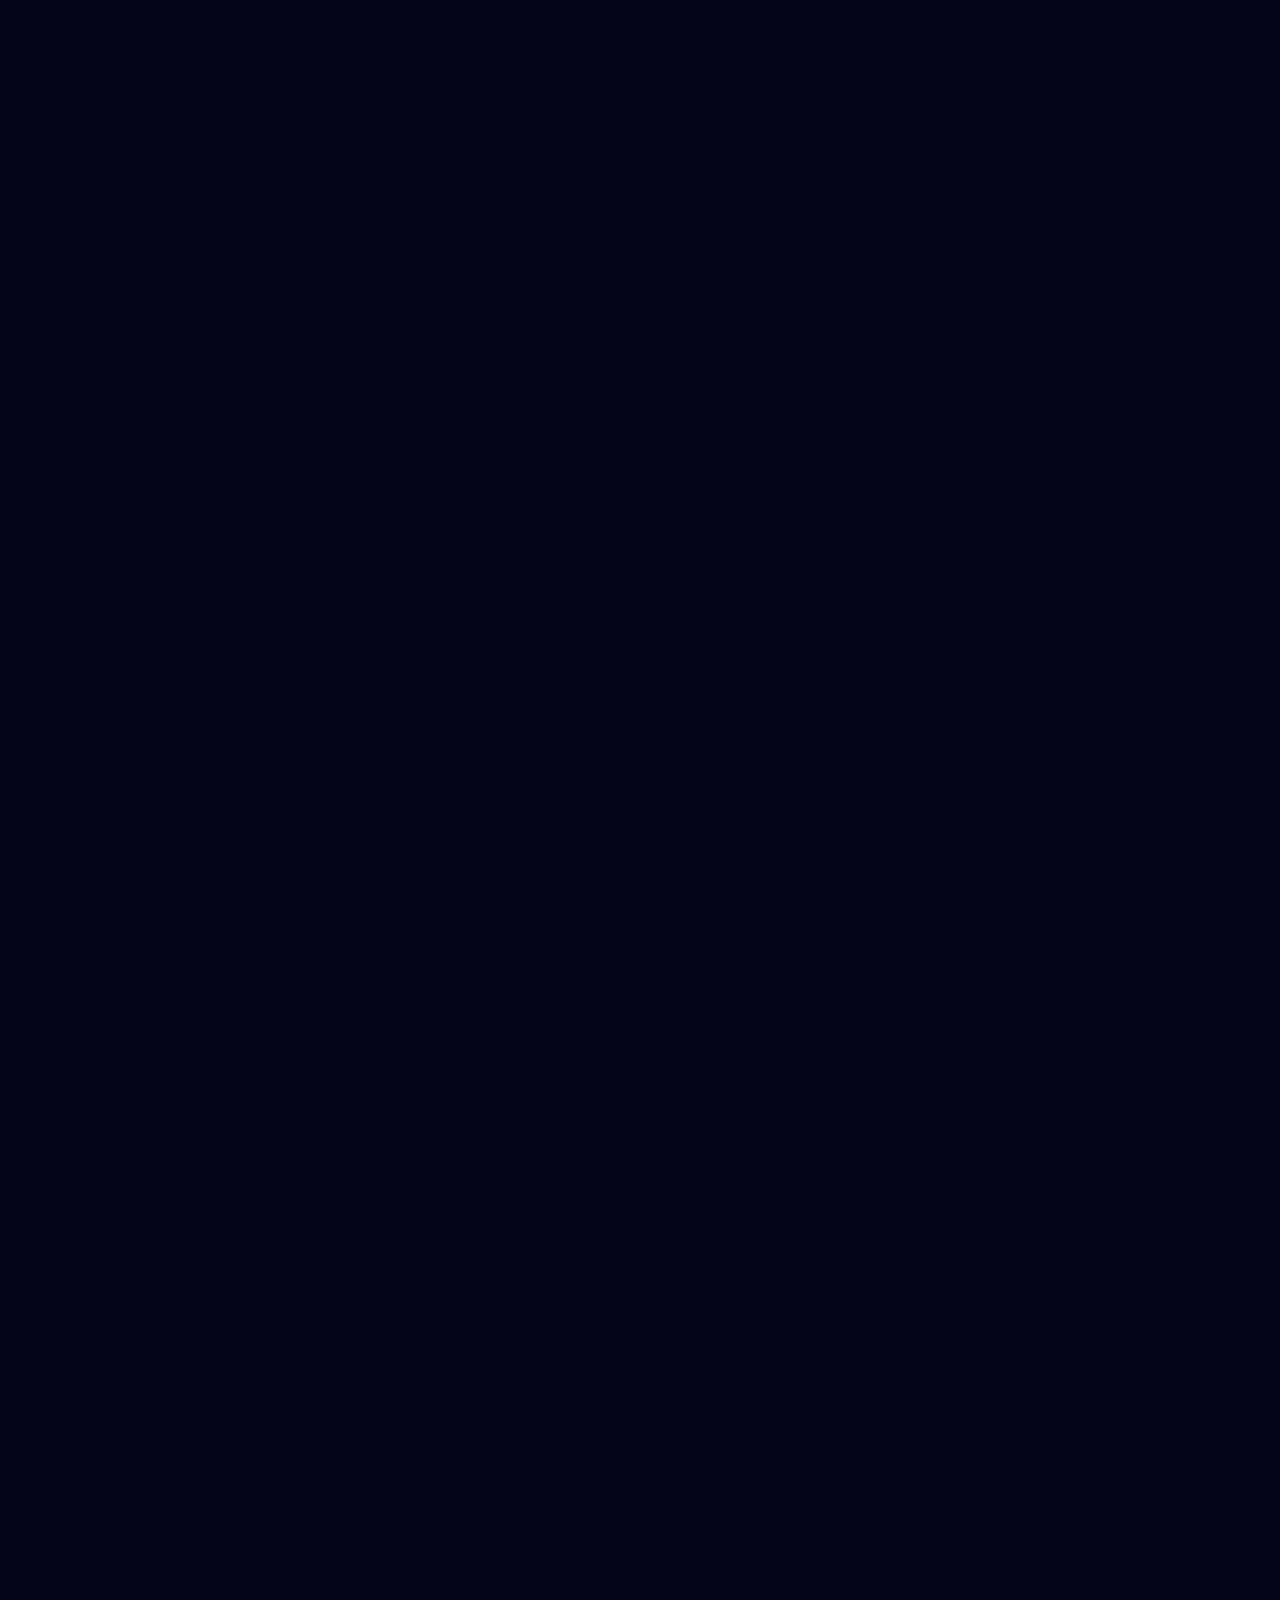
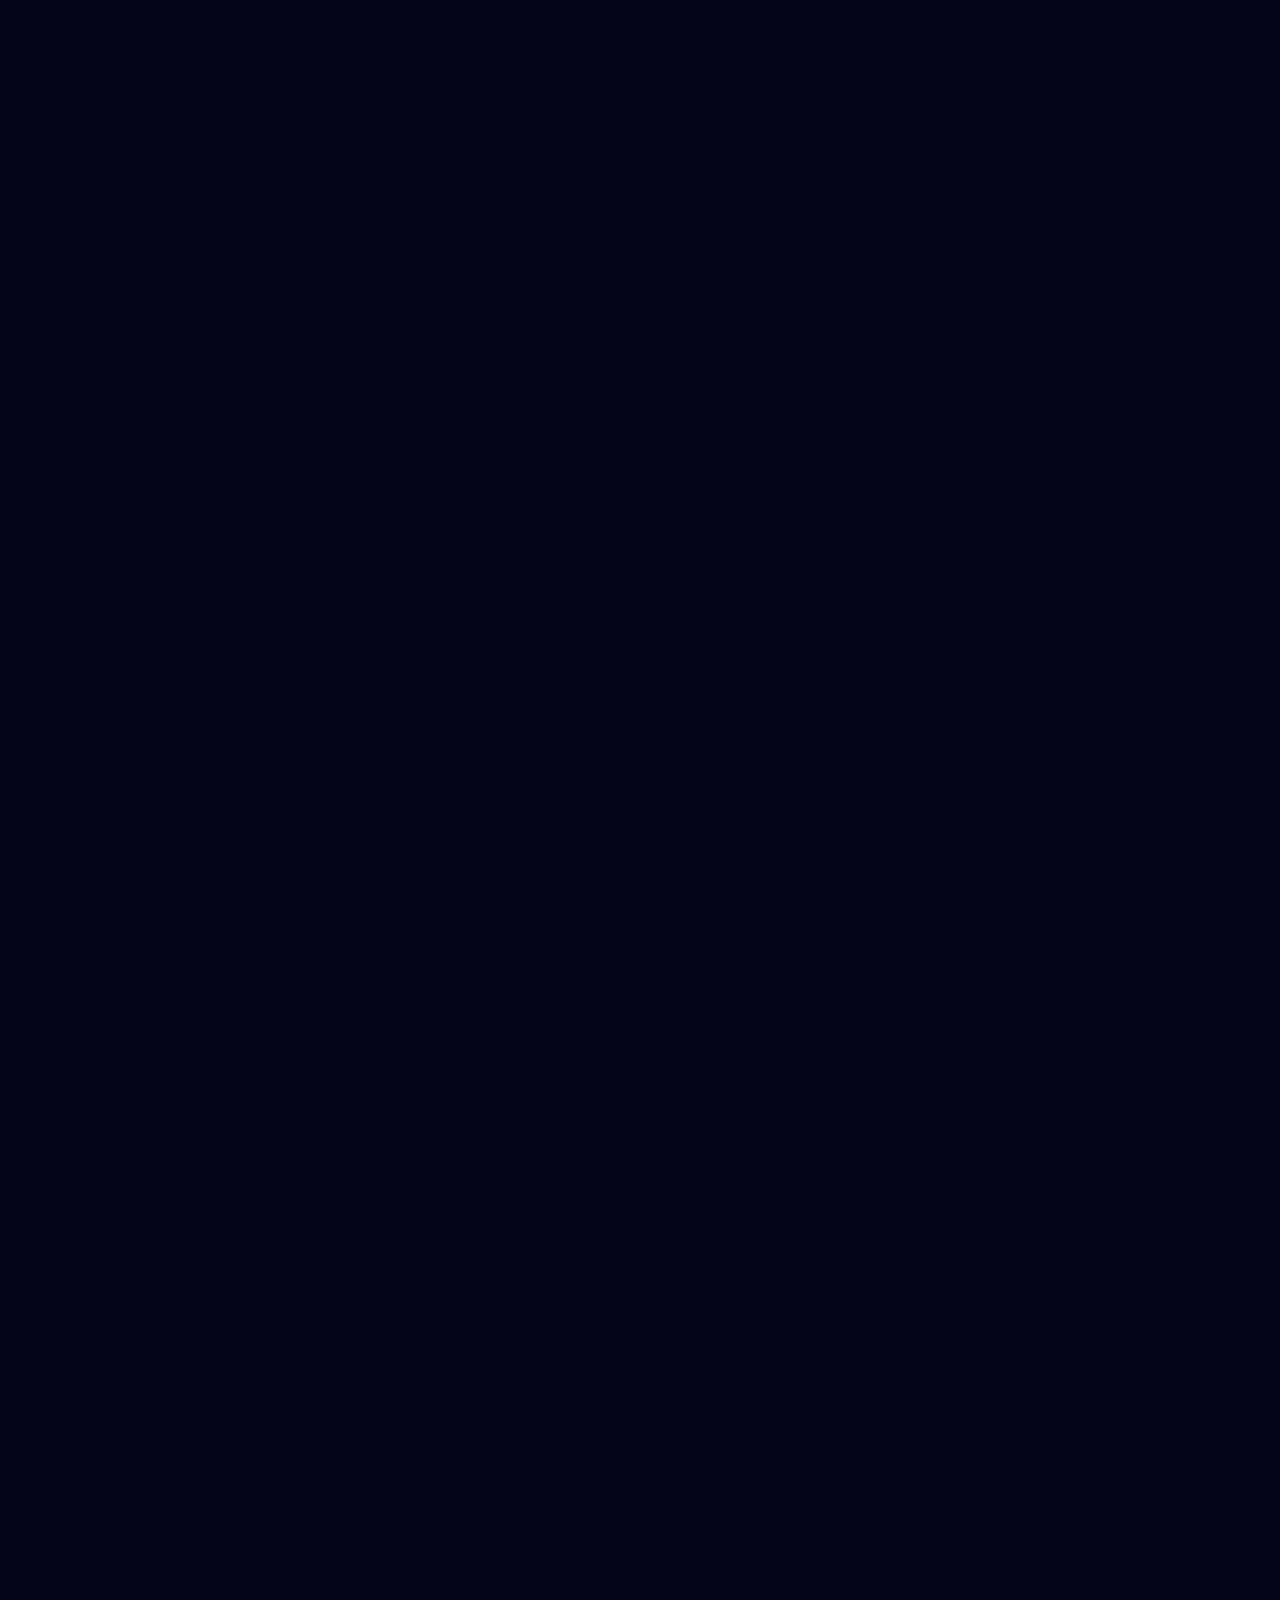
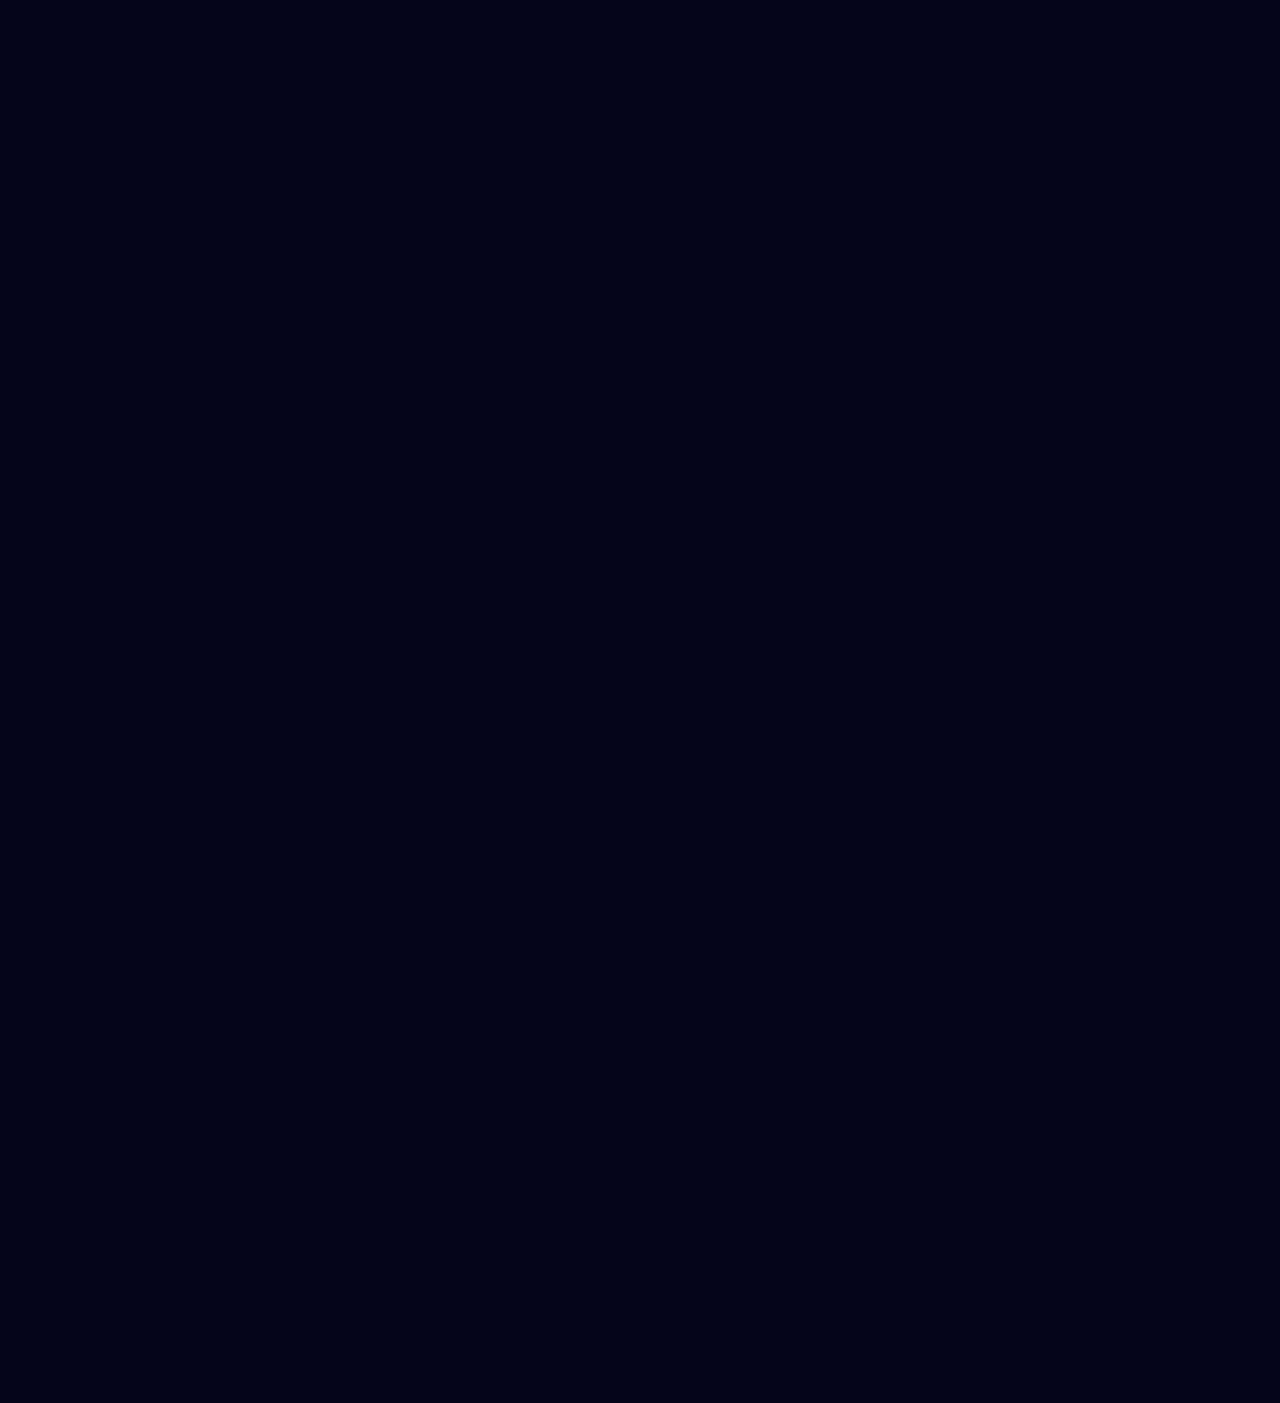
==== commit c141b468: "2025 copyright" ====
--- a/old/index.html
+++ b/old/index.html
@@ -1099,7 +1099,7 @@
 
     <!-- Footer -->
     <footer>
-        &copy; 2024 Washed Up Apps. All rights reserved.
+        &copy; 2025 Washed Up Apps. All rights reserved.
     </footer>
 
     <!-- JavaScript for Scroll-triggered Animations, Hamburger Menu, and Starfield with Shooting Stars -->
